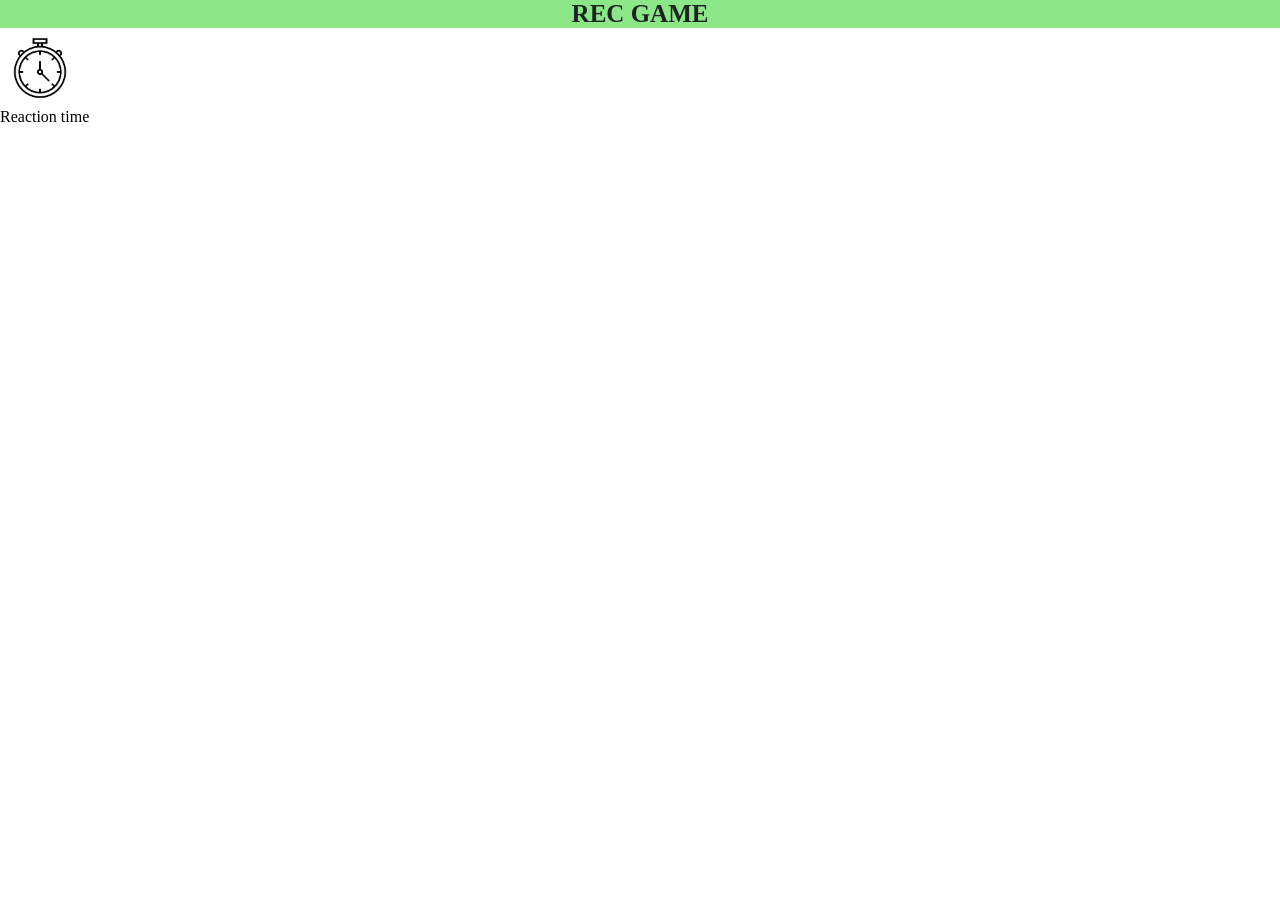
==== index.html @ 58284bf2 "made the starting skeleton and bit of work" ====
<!DOCTYPE html>
<html lang="en">
<head>
    <meta charset="UTF-8">
    <meta name="viewport" content="width=device-width, initial-scale=1.0">
    <title>Rec game</title>
    <link rel="stylesheet" href='style.css'>
</head>
<body>
    <div id="logo">REC GAME</div>
    <div id="mainblock">
        <div id="game1"><img id='g1img' src='images/rec.png'>Reaction time</div>
    </div>

    <script src="script.js" deter async></script>
</body>
</html>
---- style.css ----
body{
    margin:0 0 0 0;
    padding: 0 0 0 0;
}
#logo{
    background-color: #8BE788;
    color: #1E2421;
    font-weight: bolder;
    font-size: 25px;
    text-align: center;
}
#g1img{
    height:80px;
    width:80px;
    aspect-ratio: 1/1;
    object-position: center;
    object-fit: cover;
}
#game1{
    display: flex;
    flex-direction: column;
}
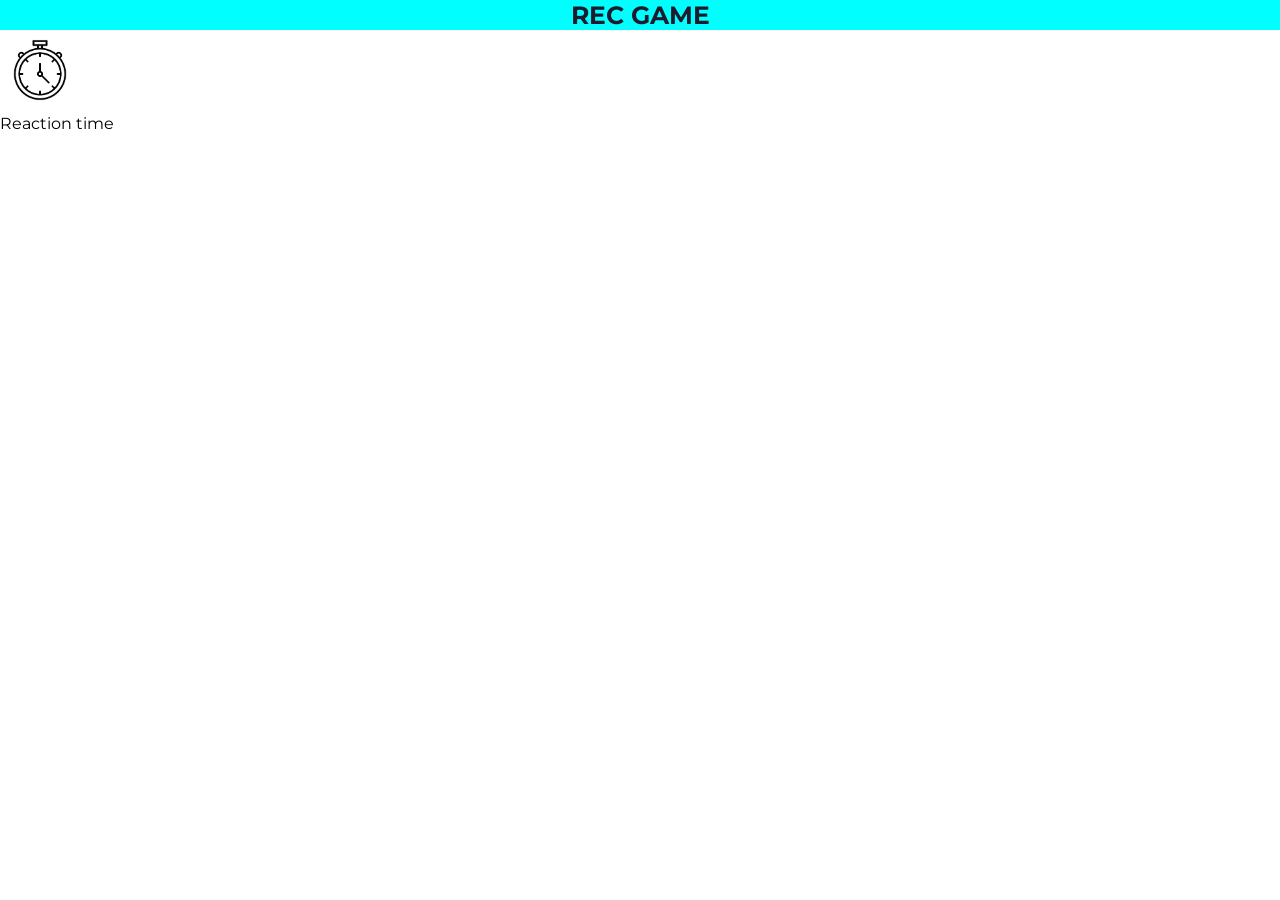
==== commit 0be208ae: "added the reactiontime game html and few og html cahnges" ====
--- a/index.html
+++ b/index.html
@@ -9,7 +9,7 @@
 <body>
     <div id="logo">REC GAME</div>
     <div id="mainblock">
-        <div id="game1"><img id='g1img' src='images/rec.png'>Reaction time</div>
+        <div id="game1"><a href='htmls/rt.html'><img id='g1img' src='images/rec.png'></a>Reaction time</div>
     </div>
 
     <script src="script.js" deter async></script>
--- a/style.css
+++ b/style.css
@@ -1,10 +1,15 @@
+@import url('https://fonts.googleapis.com/css2?family=Montserrat:ital,wght@0,100..900;1,100..900&display=swap');
+
+body {
+  font-family: 'Montserrat', sans-serif;
+}
 body{
     margin:0 0 0 0;
     padding: 0 0 0 0;
 }
 #logo{
-    background-color: #8BE788;
-    color: #1E2421;
+    background-color: cyan;
+    color: #1e1b2e;
     font-weight: bolder;
     font-size: 25px;
     text-align: center;
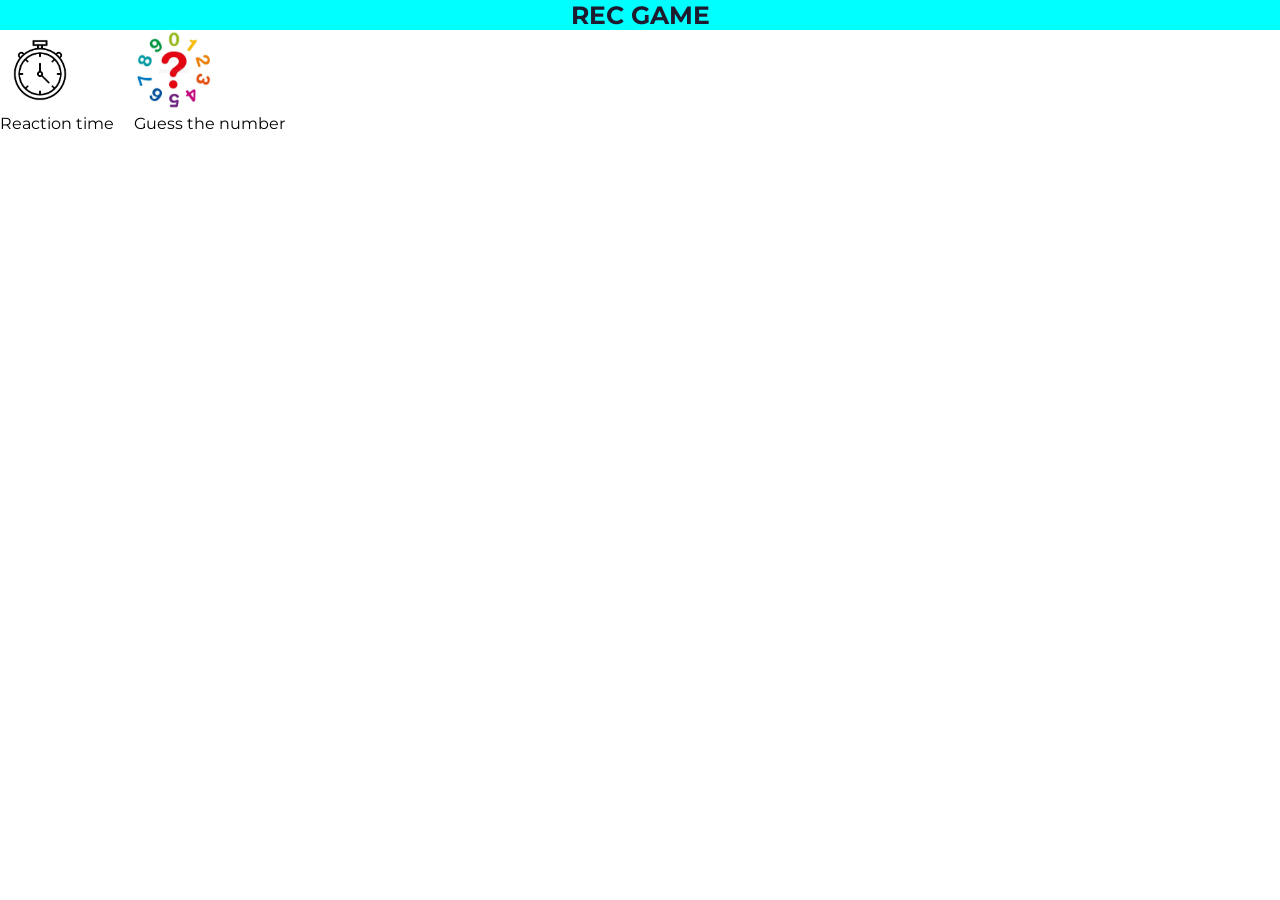
==== commit c50e2da6: "completed guess the number game logic" ====
--- a/index.html
+++ b/index.html
@@ -9,7 +9,8 @@
 <body>
     <div id="logo">REC GAME</div>
     <div id="mainblock">
-        <div id="game1"><a href='htmls/rt.html'><img id='g1img' src='images/rec.png'></a>Reaction time</div>
+        <div id="game1" class="game"><a href='htmls/rt.html'><img id='g1img' src='images/rec.png'></a>Reaction time</div>
+        <div id="game2" class="game"><a href='htmls/ng.html'><img id='g1img' src='images/gtn.png'></a>Guess the number</div>
     </div>
 
     <script src="script.js" deter async></script>
--- a/style.css
+++ b/style.css
@@ -21,7 +21,11 @@
     object-position: center;
     object-fit: cover;
 }
-#game1{
+.game{
     display: flex;
     flex-direction: column;
 }
+#mainblock{
+    gap:20px;
+    display: flex;
+}
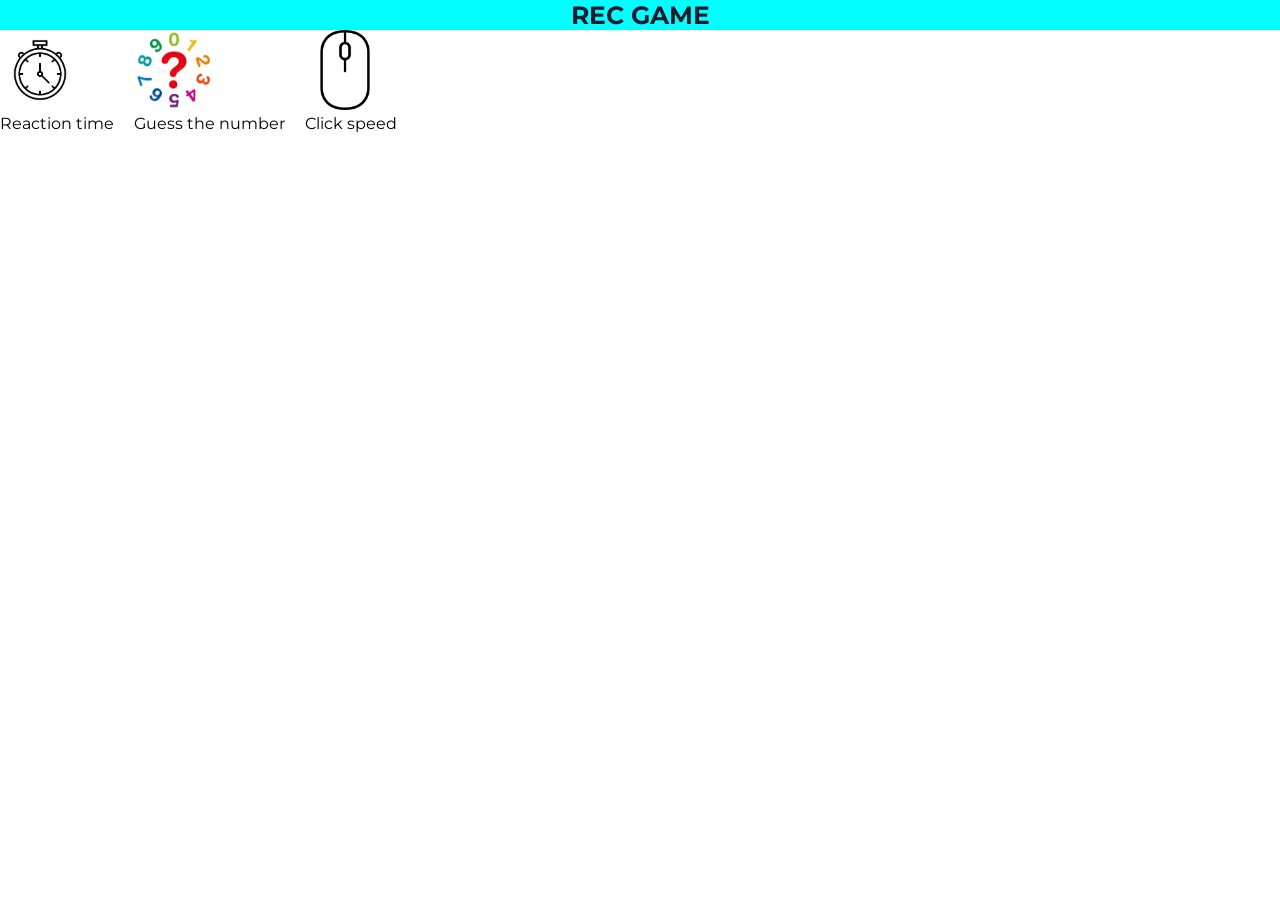
==== commit 1ed86431: "basic work on click speed" ====
--- a/index.html
+++ b/index.html
@@ -11,6 +11,7 @@
     <div id="mainblock">
         <div id="game1" class="game"><a href='htmls/rt.html'><img id='g1img' src='images/rec.png'></a>Reaction time</div>
         <div id="game2" class="game"><a href='htmls/ng.html'><img id='g1img' src='images/gtn.png'></a>Guess the number</div>
+        <div id="game3" class="game"><a href='htmls/clickspeed.html'><img id='g1img' src='images/cs.png'></a>Click speed</div>
     </div>
 
     <script src="script.js" deter async></script>
